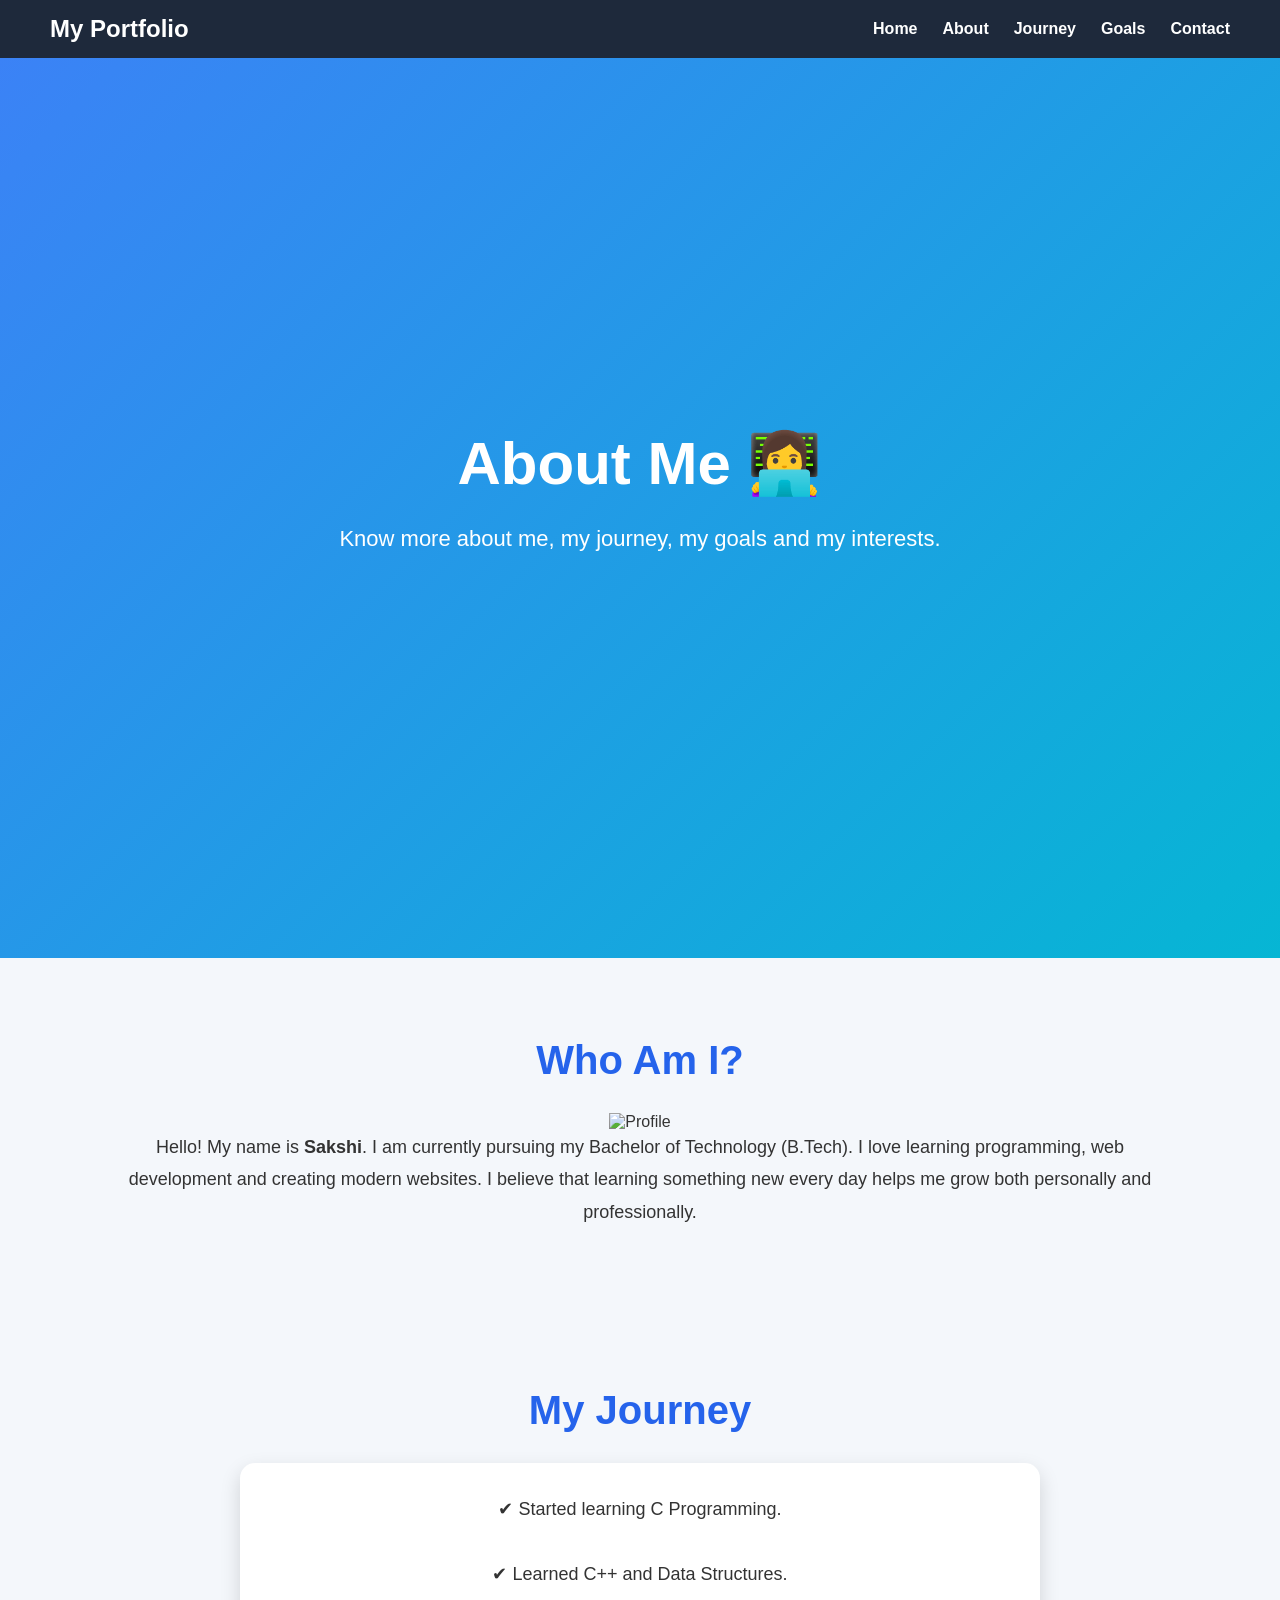
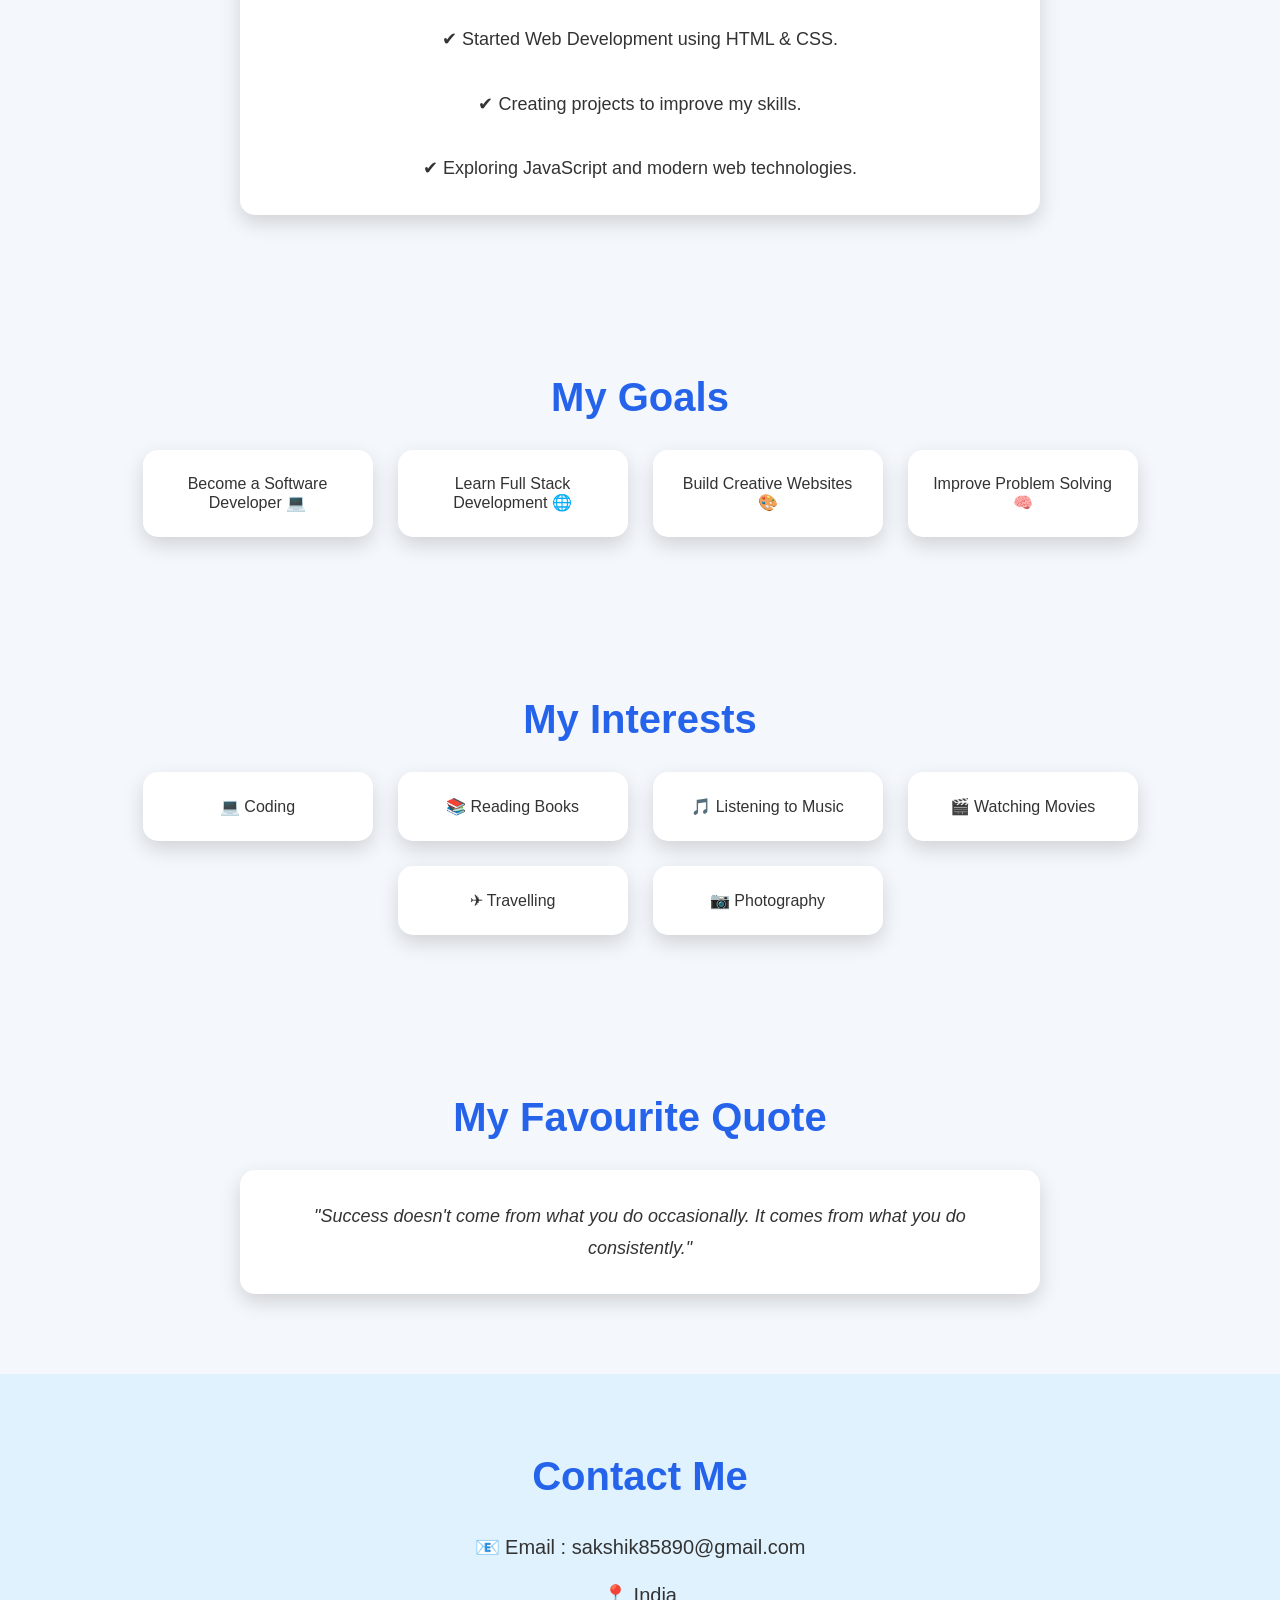
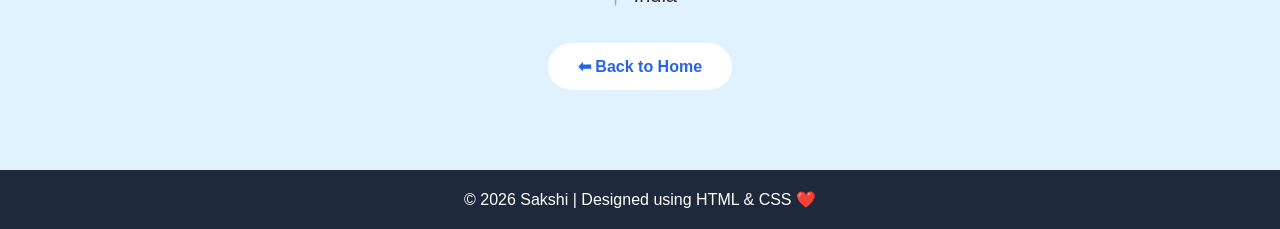
==== about.html @ d95ecb87 "Add files via upload" ====
<!DOCTYPE html>
<html lang="en">
<head>
    <meta charset="UTF-8">
    <meta name="viewport" content="width=device-width, initial-scale=1.0">
    <title>About Me | Sakshi</title>

    <link rel="stylesheet" href="style.css">
</head>

<body>

<!-- Navigation -->

<nav>

    <h2>My Portfolio</h2>

    <ul>
        <li><a href="index.html">Home</a></li>
        <li><a href="about.html">About</a></li>
        <li><a href="#journey">Journey</a></li>
        <li><a href="#goals">Goals</a></li>
        <li><a href="#contact">Contact</a></li>
    </ul>

</nav>

<!-- Hero -->

<section class="hero">

    <h1>About Me 👩‍💻</h1>

    <p>Know more about me, my journey, my goals and my interests.</p>

</section>

<!-- About -->

<section>

    <h2>Who Am I?</h2>

    <img src="images/profile.jpeg" alt="Profile">

    <p>

        Hello! My name is <strong>Sakshi</strong>.

        I am currently pursuing my Bachelor of Technology (B.Tech).

        I love learning programming, web development and creating modern websites.

        I believe that learning something new every day helps me grow both personally and professionally.

    </p>

</section>

<!-- Journey -->

<section id="journey">

    <h2>My Journey</h2>

    <div class="box">

        <p>

            ✔ Started learning C Programming.

            <br><br>

            ✔ Learned C++ and Data Structures.

            <br><br>

            ✔ Started Web Development using HTML & CSS.

            <br><br>

            ✔ Creating projects to improve my skills.

            <br><br>

            ✔ Exploring JavaScript and modern web technologies.

        </p>

    </div>

</section>

<!-- Goals -->

<section id="goals">

    <h2>My Goals</h2>

    <div class="cards">

        <div class="card">
            Become a Software Developer 💻
        </div>

        <div class="card">
            Learn Full Stack Development 🌐
        </div>

        <div class="card">
            Build Creative Websites 🎨
        </div>

        <div class="card">
            Improve Problem Solving 🧠
        </div>

    </div>

</section>

<!-- Interests -->

<section>

    <h2>My Interests</h2>

    <div class="cards">

        <div class="card">💻 Coding</div>

        <div class="card">📚 Reading Books</div>

        <div class="card">🎵 Listening to Music</div>

        <div class="card">🎬 Watching Movies</div>

        <div class="card">✈ Travelling</div>

        <div class="card">📷 Photography</div>

    </div>

</section>

<!-- Quote -->

<section>

    <h2>My Favourite Quote</h2>

    <div class="box">

        <p>

            <em>

            "Success doesn't come from what you do occasionally.

            It comes from what you do consistently."

            </em>

        </p>

    </div>

</section>

<!-- Contact -->

<section id="contact">

    <h2>Contact Me</h2>

    <p>📧 Email : sakshik85890@gmail.com</p>

    <p>📍 India</p>

    <br>

    <a href="index.html" class="btn">⬅ Back to Home</a>

</section>

<footer>

    <p>

        © 2026 Sakshi | Designed using HTML & CSS ❤️

    </p>

</footer>

</body>
</html>
---- style.css ----
*{
    margin:0;
    padding:0;
    box-sizing:border-box;
    font-family:'Poppins',sans-serif;
}

html{
    scroll-behavior:smooth;
}

body{
    background:#f4f7fb;
    color:#333;
}

/* Navigation */

nav{
    position:sticky;
    top:0;
    display:flex;
    justify-content:space-between;
    align-items:center;
    background:#1e293b;
    padding:15px 50px;
    z-index:1000;
}

nav h2{
    color:white;
}

nav ul{
    display:flex;
    list-style:none;
}

nav ul li{
    margin-left:25px;
}

nav ul li a{
    text-decoration:none;
    color:white;
    font-weight:600;
    transition:.3s;
}

nav ul li a:hover{
    color:#38bdf8;
}

/* Hero */

.hero{
    height:100vh;
    background:linear-gradient(135deg,#3b82f6,#06b6d4);
    display:flex;
    flex-direction:column;
    justify-content:center;
    align-items:center;
    text-align:center;
    color:white;
    padding:20px;
}

.hero h1{
    font-size:60px;
    margin-bottom:20px;
}

.hero p{
    font-size:22px;
    max-width:700px;
    margin-bottom:30px;
}

.btn{
    display:inline-block;
    text-decoration:none;
    background:white;
    color:#2563eb;
    padding:14px 30px;
    border-radius:40px;
    font-weight:bold;
    transition:.3s;
}

.btn:hover{
    background:#1e293b;
    color:white;
    transform:scale(1.05);
}

/* Sections */

section{
    padding:80px 10%;
    text-align:center;
}

section h2{
    font-size:40px;
    margin-bottom:30px;
    color:#2563eb;
}

section p{
    font-size:18px;
    line-height:1.8;
}

/* Profile */

#about img{
    width:220px;
    height:220px;
    object-fit:cover;
    border-radius:50%;
    border:6px solid #2563eb;
    margin:25px 0;
    box-shadow:0 10px 20px rgba(0,0,0,.2);
}

/* Cards */

.cards{
    display:flex;
    flex-wrap:wrap;
    justify-content:center;
    gap:25px;
}

.card{
    width:230px;
    background:white;
    padding:25px;
    border-radius:15px;
    box-shadow:0 8px 20px rgba(0,0,0,.15);
    transition:.4s;
}

.card:hover{
    transform:translateY(-10px) scale(1.05);
    background:#2563eb;
    color:white;
}

/* Education Box */

.box{
    max-width:800px;
    margin:auto;
    background:white;
    padding:30px;
    border-radius:15px;
    box-shadow:0 8px 20px rgba(0,0,0,.15);
}

/* Contact */

#contact{
    background:#e0f2fe;
}

#contact p{
    margin:12px;
    font-size:20px;
}

/* Footer */

footer{
    background:#1e293b;
    color:white;
    text-align:center;
    padding:20px;
}

/* Responsive */

@media(max-width:768px){

nav{
    flex-direction:column;
    padding:20px;
}

nav ul{
    flex-direction:column;
    text-align:center;
}

nav ul li{
    margin:10px 0;
}

.hero h1{
    font-size:38px;
}

.hero p{
    font-size:18px;
}

.cards{
    flex-direction:column;
    align-items:center;
}

.card{
    width:90%;
}

section{
    padding:60px 20px;
}

}
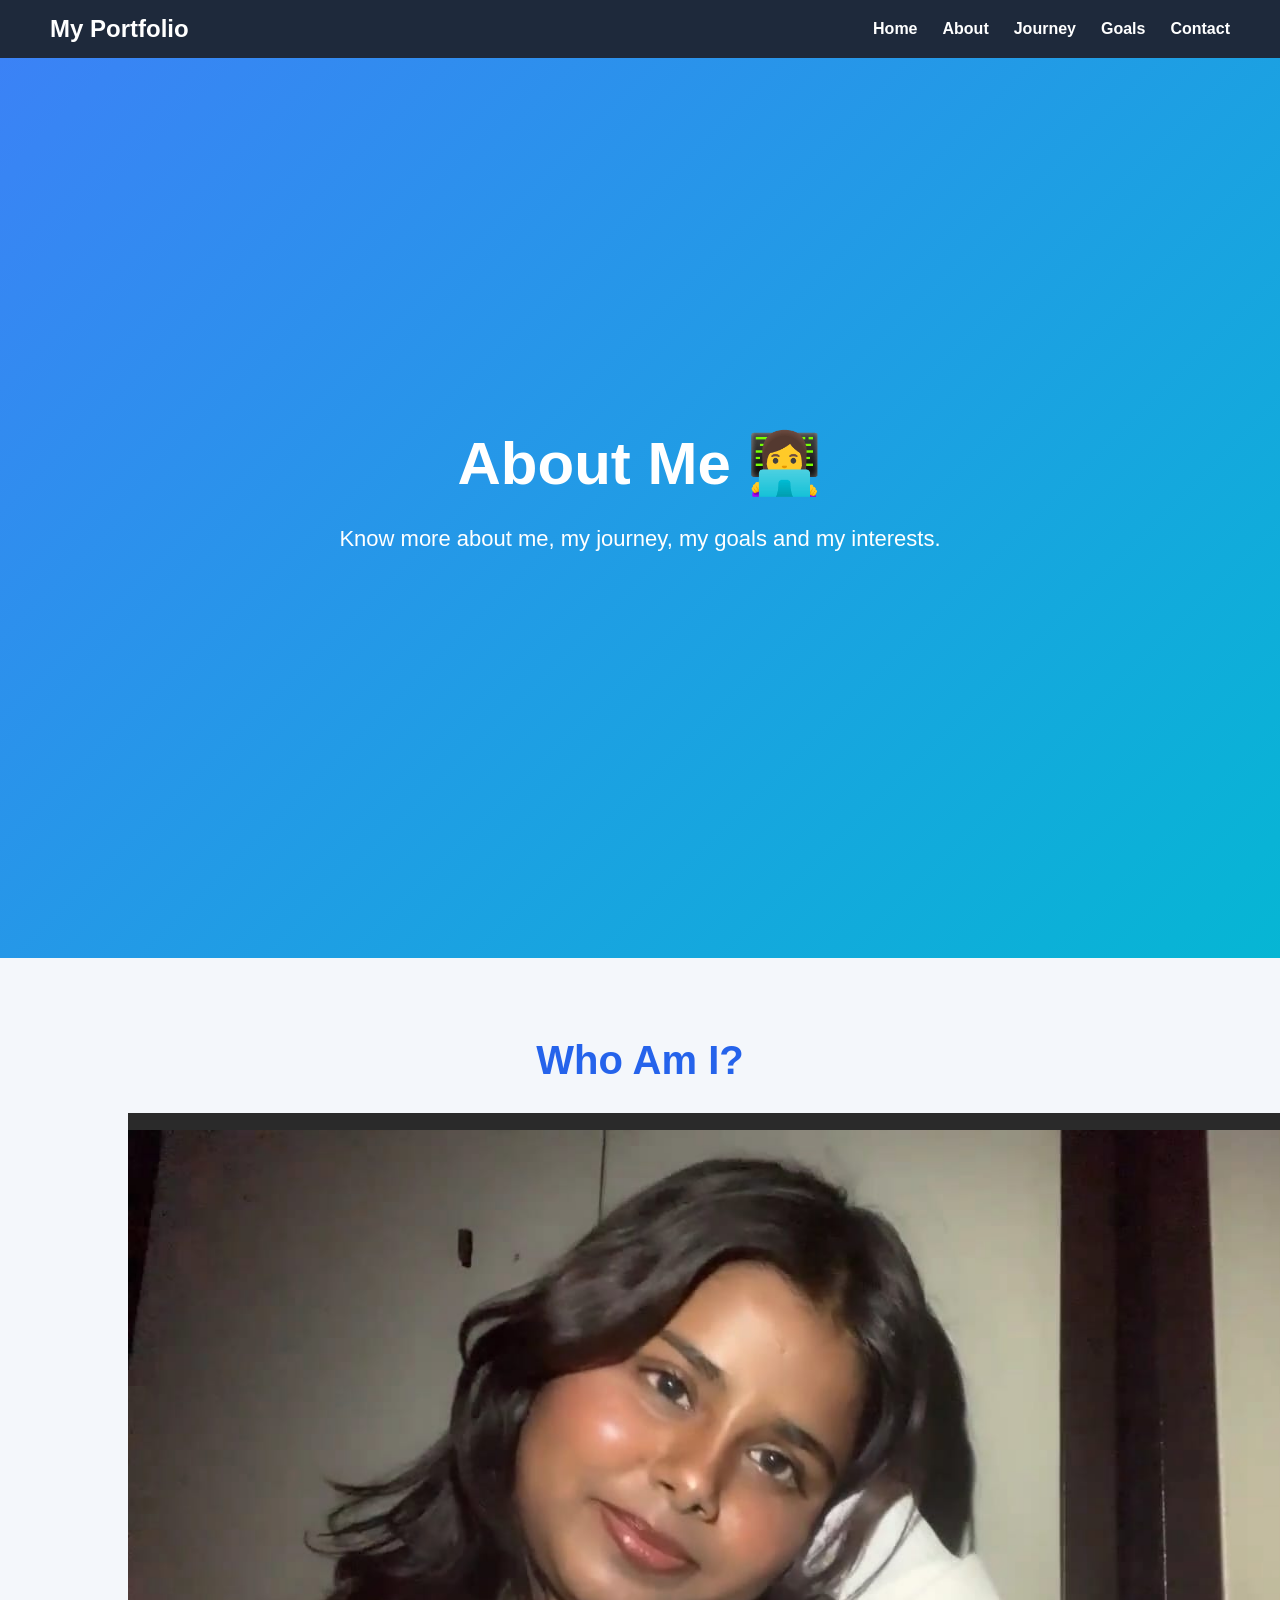
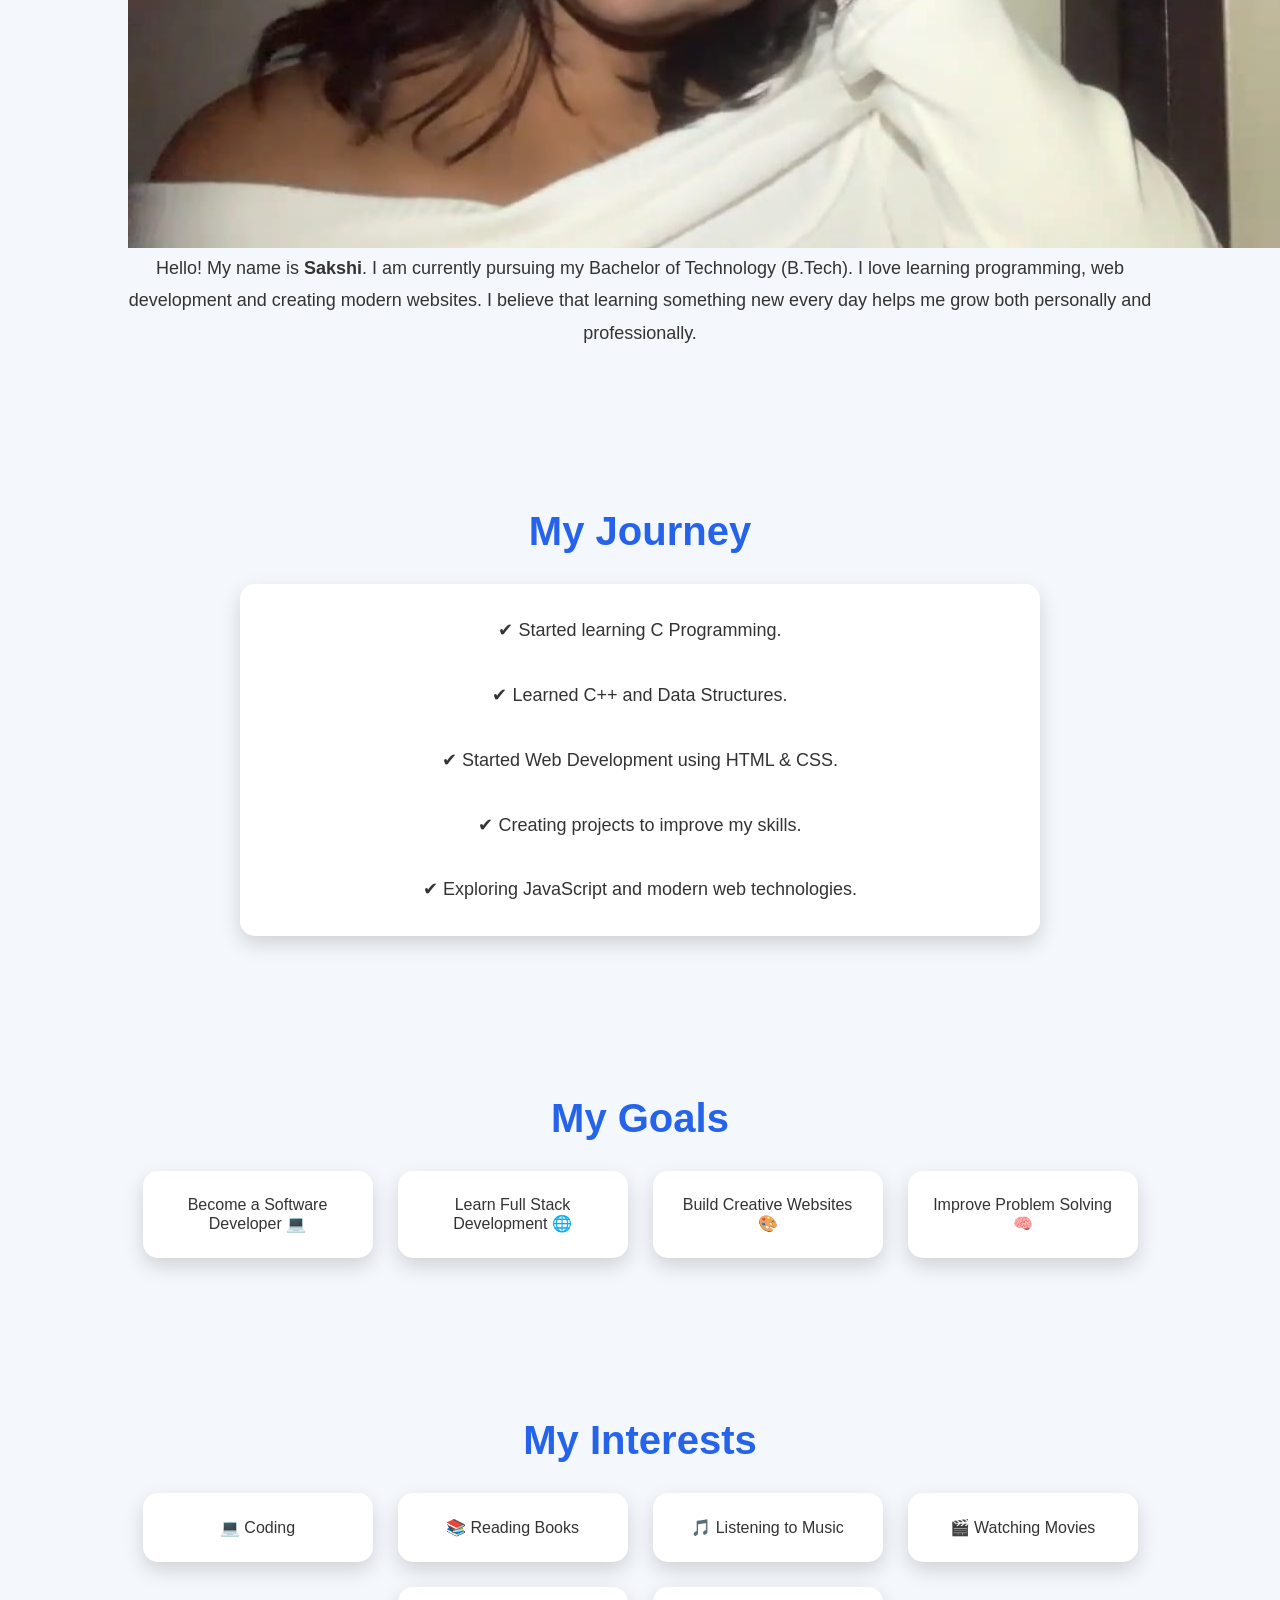
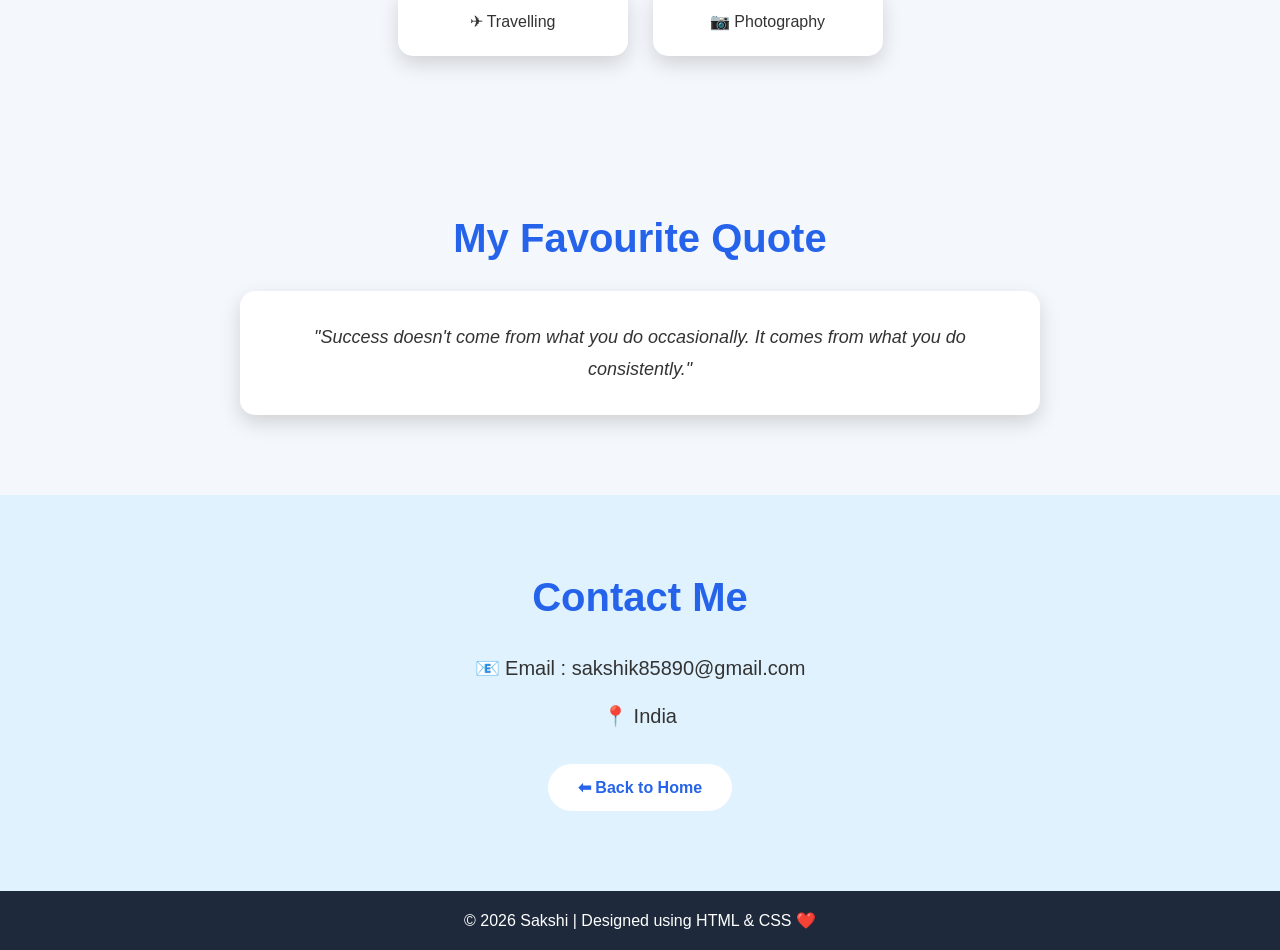
==== commit a4c2096b: "Update about.html" ====
--- a/about.html
+++ b/about.html
@@ -42,7 +42,7 @@
 
     <h2>Who Am I?</h2>
 
-    <img src="images/profile.jpeg" alt="Profile">
+    <img src="profile.jpeg" alt="Profile">
 
     <p>
 
@@ -195,4 +195,4 @@
 </footer>
 
 </body>
-</html>+</html>
